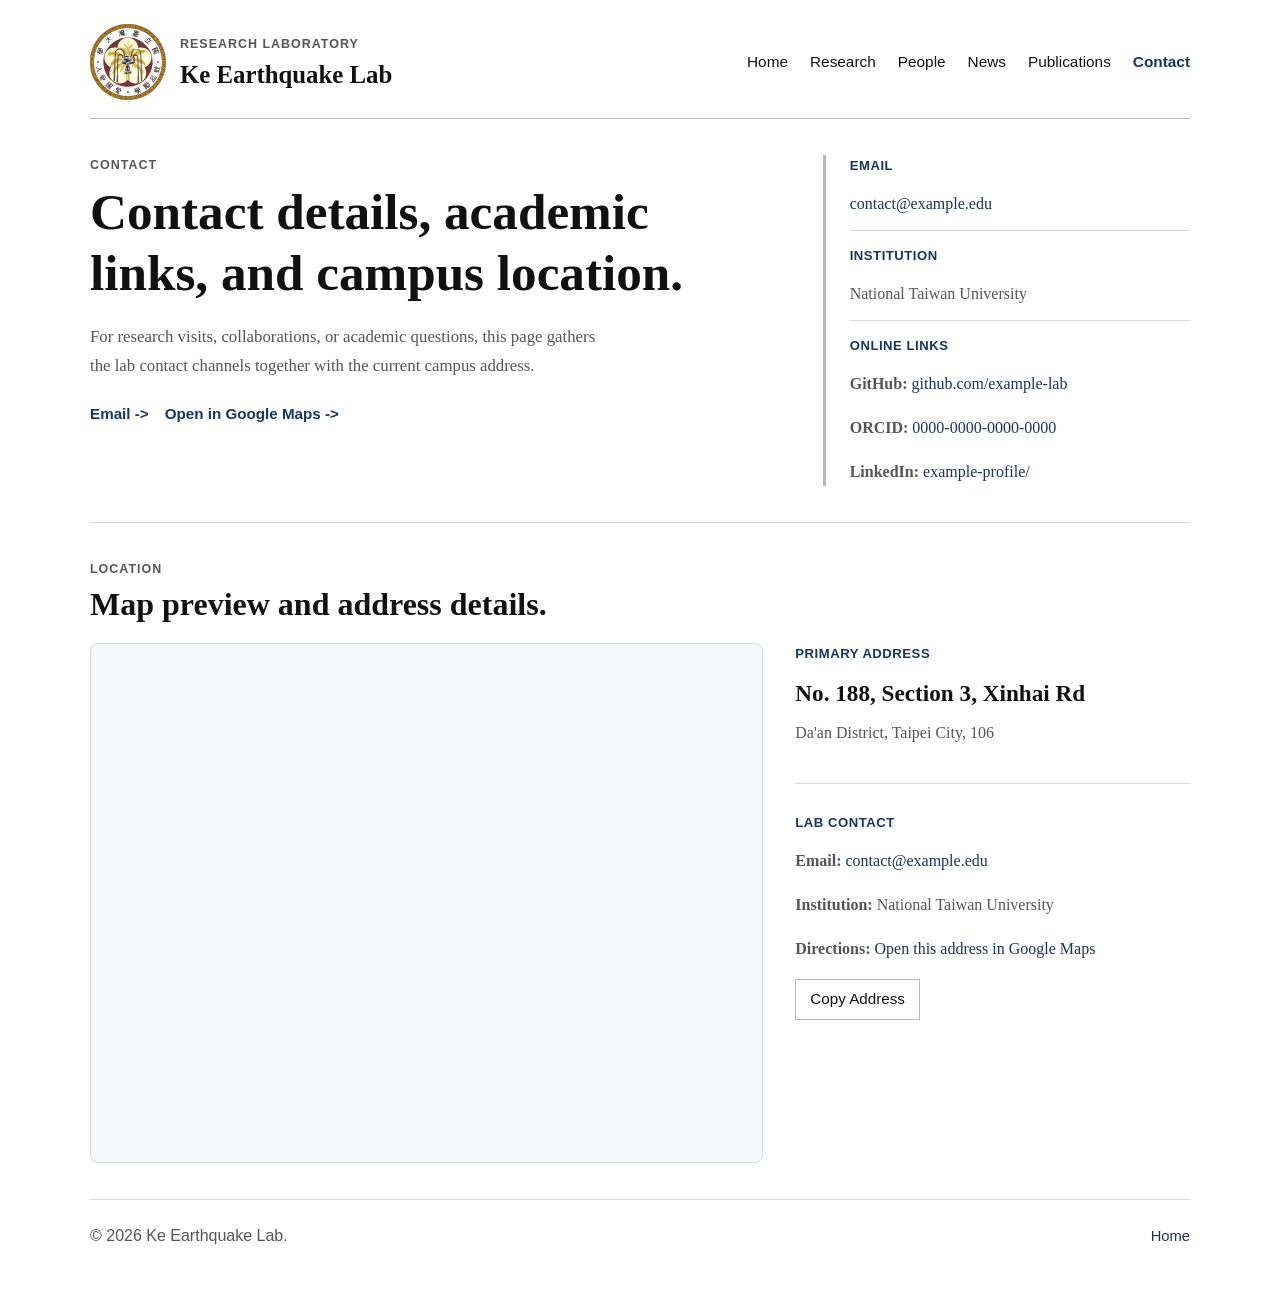
==== contact.html @ 21821f2b "Add standalone contact page" ====
<!DOCTYPE html>
<html lang="en">
  <head>
    <meta charset="UTF-8" />
    <meta name="viewport" content="width=device-width, initial-scale=1.0" />
    <title>Contact | Ke Earthquake Lab</title>
    <meta name="description" content="Contact information and location for Ke Earthquake Lab." />
    <link rel="preconnect" href="https://fonts.googleapis.com" />
    <link rel="preconnect" href="https://fonts.gstatic.com" crossorigin />
    <link
      href="https://fonts.googleapis.com/css2?family=Manrope:wght@400;500;700;800&amp;family=Fraunces:opsz,wght@9..144,600;9..144,700&amp;display=swap"
      rel="stylesheet"
    />
    <link rel="stylesheet" href="styles.css" />
  </head>
  <body data-contact-page data-contact-address="No. 188, Section 3, Xinhai Rd, Da'an District, Taipei City, 106">
    <div class="page-shell">
      <header class="site-header">
        <div class="brand">
          <a href="index.html" class="brand-mark" aria-label="Ke Earthquake Lab home">
            <img src="images/logo/NTU-logo.svg" alt="NTU logo" class="brand-logo" />
          </a>
          <div>
            <p class="eyebrow">Research Laboratory</p>
            <a href="index.html" class="brand-name">Ke Earthquake Lab</a>
          </div>
        </div>
        <button class="nav-toggle" type="button" aria-expanded="false" aria-controls="site-nav">Menu</button>
        <nav id="site-nav" class="site-nav" aria-label="Primary navigation">
          <a href="index.html">Home</a>
          <a href="research.html">Research</a>
          <a href="people.html">People</a>
          <a href="news.html">News</a>
          <a href="publications.html">Publications</a>
          <a href="contact.html" aria-current="page">Contact</a>
        </nav>
      </header>

      <main>
        <section class="hero section">
          <div class="hero-copy">
            <p class="eyebrow">Contact</p>
            <h1>Contact details, academic links, and campus location.</h1>
            <p class="hero-text">
              For research visits, collaborations, or academic questions, this page gathers
              the lab contact channels together with the current campus address.
            </p>
            <div class="hero-actions">
              <a class="button" href="mailto:contact@example.edu">Email</a>
              <a class="button" href="https://www.google.com/maps/search/?api=1&amp;query=No.%20188,%20Section%203,%20Xinhai%20Rd,%20Da'an%20District,%20Taipei%20City,%20106" target="_blank" rel="noopener noreferrer">Open in Google Maps</a>
            </div>
          </div>

          <aside class="hero-panel contact-summary">
            <div class="summary-card">
              <p class="panel-label">Email</p>
              <p><a href="mailto:contact@example.edu">contact@example.edu</a></p>
            </div>
            <div class="summary-card">
              <p class="panel-label">Institution</p>
              <p>National Taiwan University</p>
            </div>
            <div class="summary-card">
              <p class="panel-label">Online Links</p>
              <p><strong>GitHub:</strong> <a href="https://github.com/example-lab" target="_blank" rel="noopener noreferrer">github.com/example-lab</a></p>
              <p><strong>ORCID:</strong> <a href="https://orcid.org/0000-0000-0000-0000" target="_blank" rel="noopener noreferrer">0000-0000-0000-0000</a></p>
              <p><strong>LinkedIn:</strong> <a href="https://www.linkedin.com/in/example-profile/" target="_blank" rel="noopener noreferrer">example-profile/</a></p>
            </div>
          </aside>
        </section>

        <section class="section">
          <div class="section-heading">
            <p class="eyebrow">Location</p>
            <h2>Map preview and address details.</h2>
          </div>

          <div class="contact-page-grid">
            <div class="map-card">
              <iframe
                id="contact-map"
                class="contact-map"
                title="Google Maps preview for the contact address"
                loading="lazy"
                referrerpolicy="no-referrer-when-downgrade"
                src="https://www.google.com/maps?q=No.%20188,%20Section%203,%20Xinhai%20Rd,%20Da'an%20District,%20Taipei%20City,%20106&amp;z=16&amp;output=embed"
              ></iframe>
            </div>

            <div class="page-stack">
              <article class="detail-item">
                <p class="section-label">Primary Address</p>
                <h2>No. 188, Section 3, Xinhai Rd</h2>
                <p>Da'an District, Taipei City, 106</p>
              </article>

              <article class="detail-item">
                <p class="section-label">Lab Contact</p>
                <p><strong>Email:</strong> <a href="mailto:contact@example.edu">contact@example.edu</a></p>
                <p><strong>Institution:</strong> National Taiwan University</p>
                <p><strong>Directions:</strong> <a href="https://www.google.com/maps/search/?api=1&amp;query=No.%20188,%20Section%203,%20Xinhai%20Rd,%20Da'an%20District,%20Taipei%20City,%20106" target="_blank" rel="noopener noreferrer">Open this address in Google Maps</a></p>
                <p><button class="map-copy-button" type="button" data-copy-address>Copy Address</button></p>
              </article>
            </div>
          </div>
        </section>
      </main>

      <footer class="site-footer">
        <p>© 2026 Ke Earthquake Lab.</p>
        <a href="index.html">Home</a>
      </footer>
    </div>
    <script src="script.js"></script>
    <script src="contact-map.js"></script>
  </body>
</html>
---- styles.css ----
:root {
  --bg: #ffffff;
  --text: #111111;
  --muted: #555555;
  --line: #d8d8d8;
  --line-strong: #b8b8b8;
  --accent: #17365d;
  --max-width: 1100px;
}

*,
*::before,
*::after {
  box-sizing: border-box;
}

html {
  scroll-behavior: smooth;
}

body {
  margin: 0;
  min-width: 320px;
  color: var(--text);
  background: var(--bg);
  font-family: "Georgia", "Times New Roman", serif;
}

a {
  color: var(--accent);
  text-decoration: none;
}

a:hover,
a:focus-visible {
  text-decoration: underline;
}

p,
li {
  margin-top: 0;
  color: var(--muted);
  line-height: 1.75;
  font-size: 1rem;
}

ul {
  margin: 0;
  padding-left: 18px;
}

.page-shell {
  width: min(calc(100% - 32px), var(--max-width));
  margin: 0 auto;
  padding: 0 0 48px;
}

.site-header {
  display: flex;
  align-items: center;
  justify-content: space-between;
  gap: 20px;
  padding: 24px 0 18px;
  border-bottom: 1px solid var(--line-strong);
}

.brand {
  display: flex;
  align-items: center;
  gap: 14px;
}

.brand-mark {
  display: grid;
  place-items: center;
  width: 76px;
  height: 76px;
  overflow: hidden;
}

.brand-logo {
  display: block;
  width: 100%;
  height: 100%;
  object-fit: contain;
}

.brand-name {
  display: block;
  color: var(--text);
  font-size: 1.55rem;
  font-weight: 700;
  line-height: 1.2;
}

.eyebrow {
  margin: 0 0 4px;
  color: var(--muted);
  font-family: "Helvetica Neue", Arial, sans-serif;
  font-size: 0.78rem;
  font-weight: 700;
  letter-spacing: 0.08em;
  text-transform: uppercase;
}

.site-nav {
  display: flex;
  align-items: center;
  gap: 22px;
  font-family: "Helvetica Neue", Arial, sans-serif;
}

.site-nav a {
  color: var(--text);
  font-size: 0.96rem;
}

.site-nav a[aria-current="page"] {
  color: var(--accent);
  font-weight: 700;
}

.nav-toggle {
  display: none;
  border: 1px solid var(--line-strong);
  background: #fff;
  color: var(--text);
  padding: 8px 12px;
  font: inherit;
  cursor: pointer;
}

.section {
  padding: 36px 0;
  border-bottom: 1px solid var(--line);
}

.hero {
  display: grid;
  grid-template-columns: minmax(0, 1.5fr) minmax(260px, 0.8fr);
  gap: 44px;
  align-items: start;
}

.hero h1,
.section-heading h2 {
  margin: 0;
  color: var(--text);
  font-weight: 700;
  line-height: 1.2;
}

.hero h1 {
  font-size: clamp(2.3rem, 4vw, 3.7rem);
}

.hero-text {
  max-width: 62ch;
  margin: 18px 0 0;
  font-size: 1.05rem;
}

.hero-actions {
  display: flex;
  flex-wrap: wrap;
  gap: 16px;
  margin-top: 24px;
}

.button {
  display: inline-block;
  padding: 0;
  color: var(--accent);
  font-family: "Helvetica Neue", Arial, sans-serif;
  font-size: 0.95rem;
  font-weight: 700;
}

.button::after {
  content: " ->";
}

.hero-panel {
  padding-left: 24px;
  border-left: 3px solid var(--line-strong);
}

.page-intro {
  padding-top: 42px;
}

.page-intro h1 {
  margin: 0;
  color: var(--text);
  font-size: clamp(2.2rem, 4vw, 3.2rem);
  line-height: 1.2;
}

.panel-label,
.card-title,
.group-heading p,
.timeline-date,
.research-index,
.section-label {
  margin: 0 0 12px;
  color: var(--accent);
  font-family: "Helvetica Neue", Arial, sans-serif;
  font-size: 0.82rem;
  font-weight: 700;
  letter-spacing: 0.04em;
  text-transform: uppercase;
}

.stat-grid {
  display: grid;
  grid-template-columns: repeat(2, minmax(0, 1fr));
  gap: 14px 22px;
}

.stat-grid article {
  padding-bottom: 10px;
  border-bottom: 1px solid var(--line);
}

.stat-grid strong {
  display: block;
  margin-bottom: 4px;
  color: var(--text);
  font-size: 1.35rem;
  font-weight: 700;
}

.section-heading {
  margin-bottom: 20px;
}

.section-heading h2 {
  font-size: clamp(1.8rem, 2.5vw, 2.5rem);
}

.two-column {
  display: grid;
  grid-template-columns: 1.35fr 1fr;
  gap: 28px;
}

.info-block {
  padding: 0;
}

.check-list li + li {
  margin-top: 6px;
}

.research-grid {
  display: grid;
  grid-template-columns: repeat(3, minmax(0, 1fr));
  gap: 28px;
}

.page-stack {
  display: grid;
  gap: 28px;
}

.detail-item {
  padding-bottom: 20px;
  border-bottom: 1px solid var(--line);
}

.detail-item:last-child {
  padding-bottom: 0;
  border-bottom: 0;
}

.detail-item h2,
.publication-item h2,
.news-entry h2 {
  margin: 0 0 10px;
  color: var(--text);
  font-size: 1.45rem;
  line-height: 1.35;
}

.research-item {
  padding-top: 4px;
}

.research-item h3,
.timeline-item h3,
.group-heading h3,
.person-name {
  margin: 0 0 8px;
  color: var(--text);
  font-size: 1.15rem;
  font-weight: 700;
}

.research-item p:last-child {
  margin-bottom: 0;
}

.summary-grid {
  display: grid;
  grid-template-columns: repeat(3, minmax(0, 1fr));
  gap: 28px;
}

.summary-item h3 {
  margin: 0 0 8px;
  color: var(--text);
  font-size: 1.1rem;
}

.section-link {
  margin: 20px 0 0;
  font-family: "Helvetica Neue", Arial, sans-serif;
  font-size: 0.95rem;
  font-weight: 700;
}

.people-group + .people-group {
  margin-top: 28px;
}

.group-heading {
  display: flex;
  align-items: baseline;
  justify-content: space-between;
  gap: 18px;
  padding-bottom: 10px;
  margin-bottom: 16px;
  border-bottom: 1px solid var(--line);
}

.people-grid {
  display: grid;
  grid-template-columns: repeat(2, minmax(0, 1fr));
  gap: 0 32px;
}

.people-grid-single {
  grid-template-columns: minmax(0, 1fr);
}

.pi-card {
  display: grid;
  grid-template-columns: 220px minmax(0, 1fr);
  gap: 28px;
  align-items: start;
  padding: 8px 0 18px;
  border-bottom: 1px solid var(--line);
}

.pi-photo {
  display: block;
  width: 220px;
  height: 280px;
  object-fit: cover;
  background: #f3f3f3;
}

.pi-meta {
  min-width: 0;
}

.pi-name {
  margin: 0 0 8px;
  color: var(--text);
  font-size: 1.8rem;
  line-height: 1.25;
  font-weight: 700;
}

.pi-title {
  margin: 0 0 14px;
  color: var(--text);
  font-size: 1.02rem;
}

.pi-bio {
  margin: 0 0 18px;
  max-width: 70ch;
}

.pi-details {
  display: grid;
  gap: 6px;
}

.pi-details p {
  margin: 0;
}

.pi-details strong {
  color: var(--text);
}

.person-card {
  display: grid;
  grid-template-columns: 96px minmax(0, 1fr);
  gap: 18px;
  align-items: start;
  padding: 18px 0;
  border-bottom: 1px solid var(--line);
}

.person-photo {
  display: block;
  width: 96px;
  height: 120px;
  object-fit: cover;
  background: #f3f3f3;
}

.person-meta {
  min-width: 0;
}

.person-role {
  margin: 0 0 8px;
  color: var(--accent);
  font-family: "Helvetica Neue", Arial, sans-serif;
  font-size: 0.78rem;
  font-weight: 700;
  letter-spacing: 0.05em;
  text-transform: uppercase;
}

.person-name {
  margin-bottom: 6px;
  font-size: 1.12rem;
  line-height: 1.35;
  word-break: keep-all;
  overflow-wrap: normal;
}

.person-focus {
  margin: 0;
  line-height: 1.65;
}

.publication-list,
.news-list {
  display: grid;
  gap: 0;
}

.publication-item,
.news-entry {
  padding: 18px 0;
  border-top: 1px solid var(--line);
}

.publication-item:first-child,
.news-entry:first-child {
  padding-top: 0;
  border-top: 0;
}

.publication-feature {
  display: grid;
  grid-template-columns: 180px minmax(0, 1fr);
  gap: 28px;
  align-items: start;
  padding: 18px 0;
  border-top: 1px solid var(--line);
}

.publication-feature:first-child {
  padding-top: 0;
  border-top: 0;
}

.publication-image {
  display: block;
  width: 180px;
  height: 120px;
  object-fit: cover;
  background: #f3f3f3;
}

.publication-content {
  min-width: 0;
}

.publication-meta {
  margin: 0 0 10px;
  font-family: "Helvetica Neue", Arial, sans-serif;
  font-size: 0.94rem;
}

.publication-links {
  margin: 8px 0 0;
  font-family: "Helvetica Neue", Arial, sans-serif;
  font-size: 0.95rem;
  font-weight: 700;
}

.publication-links a + a {
  margin-left: 18px;
}

.timeline {
  display: grid;
  gap: 0;
}

.timeline-item {
  display: grid;
  grid-template-columns: 120px minmax(0, 1fr);
  gap: 20px;
  padding: 16px 0;
  border-top: 1px solid var(--line);
}

.timeline-item:first-child {
  border-top: 0;
  padding-top: 0;
}

.contact-layout {
  display: grid;
  grid-template-columns: repeat(3, minmax(0, 1fr));
  gap: 28px;
}

.contact-summary {
  display: grid;
  gap: 14px;
}

.summary-card {
  padding-bottom: 12px;
  border-bottom: 1px solid var(--line);
}

.summary-card:last-child {
  padding-bottom: 0;
  border-bottom: 0;
}

.summary-card p:last-child {
  margin-bottom: 0;
}

.contact-page-grid {
  display: grid;
  grid-template-columns: minmax(0, 1.45fr) minmax(320px, 0.85fr);
  gap: 32px;
  align-items: start;
}

.map-card {
  position: relative;
}

.contact-map {
  display: block;
  width: 100%;
  height: 520px;
  border: 1px solid var(--line);
  border-radius: 8px;
  background: #f7f8fa;
}

.map-copy-button {
  border: 1px solid var(--line-strong);
  background: #ffffff;
  color: var(--text);
  padding: 10px 14px;
  font-family: "Helvetica Neue", Arial, sans-serif;
  font-size: 0.95rem;
  line-height: 1.2;
  cursor: pointer;
}

.map-copy-button:hover,
.map-copy-button:focus-visible {
  background: #f5f5f5;
}

.site-footer {
  display: flex;
  align-items: center;
  justify-content: space-between;
  gap: 20px;
  padding: 22px 0 0;
  color: var(--muted);
  font-family: "Helvetica Neue", Arial, sans-serif;
  font-size: 0.92rem;
}

.site-footer p {
  margin: 0;
}

[data-reveal] {
  opacity: 0;
  transform: translateY(8px);
  transition: opacity 260ms ease, transform 260ms ease;
}

[data-reveal].is-visible {
  opacity: 1;
  transform: translateY(0);
}

@media (max-width: 900px) {
  .hero,
  .two-column,
  .research-grid,
  .contact-page-grid,
  .contact-layout,
  .people-grid,
  .summary-grid {
    grid-template-columns: minmax(0, 1fr);
  }
}

@media (max-width: 720px) {
  .page-shell {
    width: min(calc(100% - 24px), var(--max-width));
  }

  .site-header {
    flex-wrap: wrap;
  }

  .nav-toggle {
    display: inline-block;
  }

  .site-nav {
    display: none;
    width: 100%;
    flex-direction: column;
    align-items: flex-start;
    gap: 12px;
    padding-top: 10px;
  }

  .site-nav.is-open {
    display: flex;
  }

  .timeline-item {
    grid-template-columns: minmax(0, 1fr);
    gap: 8px;
  }

  .pi-card {
    grid-template-columns: minmax(0, 1fr);
    gap: 16px;
  }

  .publication-feature {
    grid-template-columns: minmax(0, 1fr);
    gap: 14px;
  }

  .pi-photo {
    width: 160px;
    height: 200px;
  }

  .publication-image {
    width: 180px;
    height: 120px;
    max-width: 100%;
  }

  .contact-map {
    height: 360px;
  }

  .person-card {
    grid-template-columns: 78px minmax(0, 1fr);
    gap: 14px;
  }

  .person-photo {
    width: 78px;
    height: 98px;
  }

  .group-heading,
  .site-footer {
    flex-direction: column;
    align-items: flex-start;
  }
}
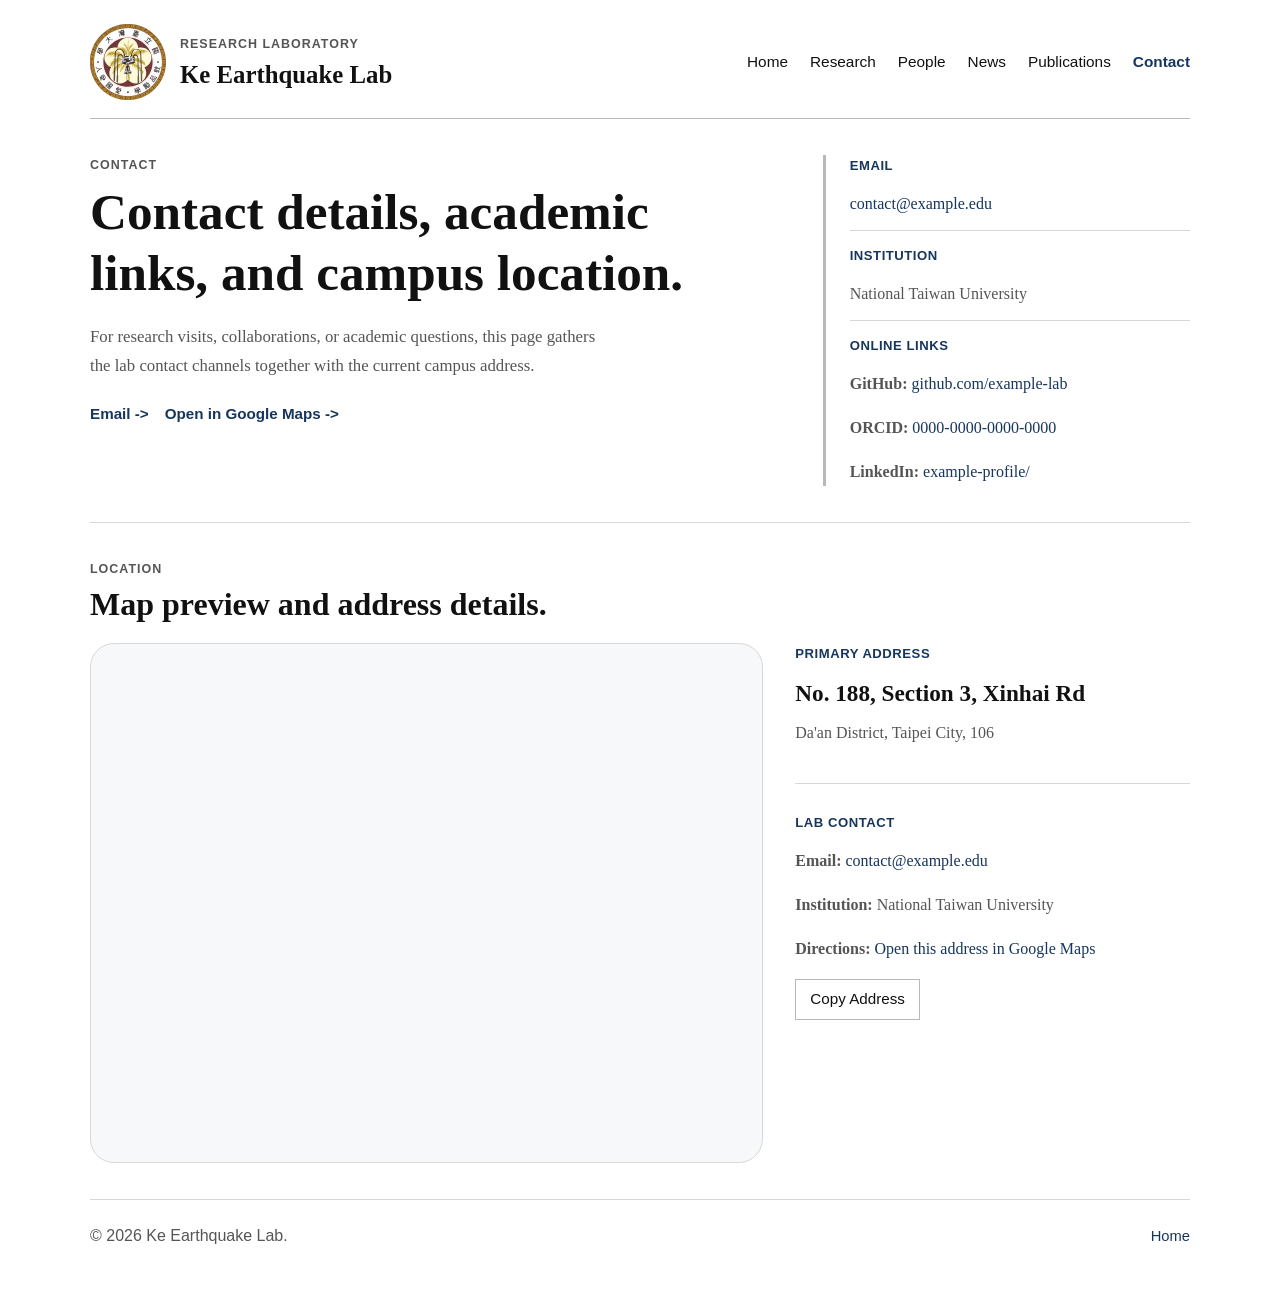
==== commit e069cfc3: "Fix contact map styling" ====
--- a/contact.html
+++ b/contact.html
@@ -11,7 +11,7 @@
       href="https://fonts.googleapis.com/css2?family=Manrope:wght@400;500;700;800&amp;family=Fraunces:opsz,wght@9..144,600;9..144,700&amp;display=swap"
       rel="stylesheet"
     />
-    <link rel="stylesheet" href="styles.css" />
+    <link rel="stylesheet" href="styles.css?v=20260513-contact" />
   </head>
   <body data-contact-page data-contact-address="No. 188, Section 3, Xinhai Rd, Da'an District, Taipei City, 106">
     <div class="page-shell">
@@ -111,7 +111,7 @@
         <a href="index.html">Home</a>
       </footer>
     </div>
-    <script src="script.js"></script>
-    <script src="contact-map.js"></script>
+    <script src="script.js?v=20260513-contact"></script>
+    <script src="contact-map.js?v=20260513-contact"></script>
   </body>
 </html>
--- a/styles.css
+++ b/styles.css
@@ -560,7 +560,7 @@
   width: 100%;
   height: 520px;
   border: 1px solid var(--line);
-  border-radius: 8px;
+  border-radius: 24px;
   background: #f7f8fa;
 }
 
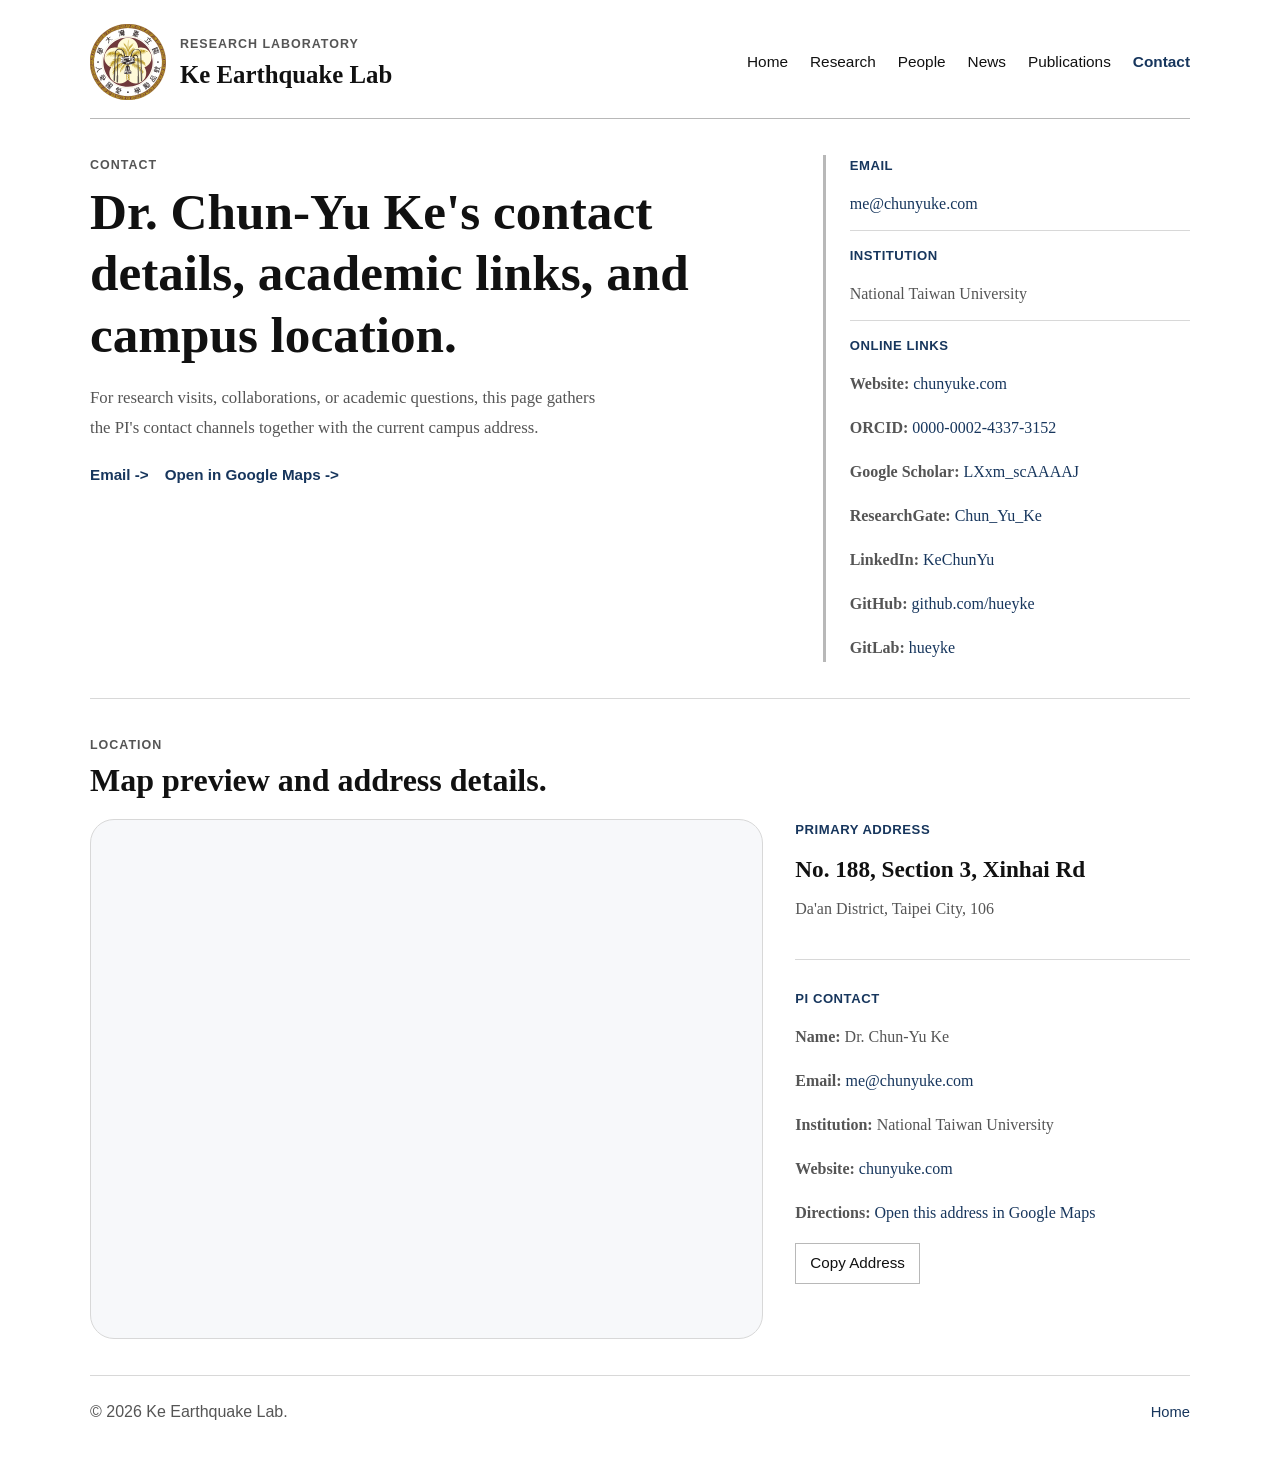
==== commit 79c0a6c2: "Update PI information" ====
--- a/contact.html
+++ b/contact.html
@@ -11,7 +11,7 @@
       href="https://fonts.googleapis.com/css2?family=Manrope:wght@400;500;700;800&amp;family=Fraunces:opsz,wght@9..144,600;9..144,700&amp;display=swap"
       rel="stylesheet"
     />
-    <link rel="stylesheet" href="styles.css?v=20260513-contact" />
+    <link rel="stylesheet" href="styles.css?v=20260513-pi" />
   </head>
   <body data-contact-page data-contact-address="No. 188, Section 3, Xinhai Rd, Da'an District, Taipei City, 106">
     <div class="page-shell">
@@ -40,13 +40,13 @@
         <section class="hero section">
           <div class="hero-copy">
             <p class="eyebrow">Contact</p>
-            <h1>Contact details, academic links, and campus location.</h1>
+            <h1>Dr. Chun-Yu Ke's contact details, academic links, and campus location.</h1>
             <p class="hero-text">
               For research visits, collaborations, or academic questions, this page gathers
-              the lab contact channels together with the current campus address.
+              the PI's contact channels together with the current campus address.
             </p>
             <div class="hero-actions">
-              <a class="button" href="mailto:contact@example.edu">Email</a>
+              <a class="button" href="mailto:me@chunyuke.com">Email</a>
               <a class="button" href="https://www.google.com/maps/search/?api=1&amp;query=No.%20188,%20Section%203,%20Xinhai%20Rd,%20Da'an%20District,%20Taipei%20City,%20106" target="_blank" rel="noopener noreferrer">Open in Google Maps</a>
             </div>
           </div>
@@ -54,7 +54,7 @@
           <aside class="hero-panel contact-summary">
             <div class="summary-card">
               <p class="panel-label">Email</p>
-              <p><a href="mailto:contact@example.edu">contact@example.edu</a></p>
+              <p><a href="mailto:me@chunyuke.com">me@chunyuke.com</a></p>
             </div>
             <div class="summary-card">
               <p class="panel-label">Institution</p>
@@ -62,9 +62,13 @@
             </div>
             <div class="summary-card">
               <p class="panel-label">Online Links</p>
-              <p><strong>GitHub:</strong> <a href="https://github.com/example-lab" target="_blank" rel="noopener noreferrer">github.com/example-lab</a></p>
-              <p><strong>ORCID:</strong> <a href="https://orcid.org/0000-0000-0000-0000" target="_blank" rel="noopener noreferrer">0000-0000-0000-0000</a></p>
-              <p><strong>LinkedIn:</strong> <a href="https://www.linkedin.com/in/example-profile/" target="_blank" rel="noopener noreferrer">example-profile/</a></p>
+              <p><strong>Website:</strong> <a href="https://chunyuke.com" target="_blank" rel="noopener noreferrer">chunyuke.com</a></p>
+              <p><strong>ORCID:</strong> <a href="https://orcid.org/0000-0002-4337-3152" target="_blank" rel="noopener noreferrer">0000-0002-4337-3152</a></p>
+              <p><strong>Google Scholar:</strong> <a href="https://scholar.google.com/citations?user=LXxm_scAAAAJ" target="_blank" rel="noopener noreferrer">LXxm_scAAAAJ</a></p>
+              <p><strong>ResearchGate:</strong> <a href="https://www.researchgate.net/profile/Chun_Yu_Ke" target="_blank" rel="noopener noreferrer">Chun_Yu_Ke</a></p>
+              <p><strong>LinkedIn:</strong> <a href="https://www.linkedin.com/in/KeChunYu" target="_blank" rel="noopener noreferrer">KeChunYu</a></p>
+              <p><strong>GitHub:</strong> <a href="https://github.com/hueyke" target="_blank" rel="noopener noreferrer">github.com/hueyke</a></p>
+              <p><strong>GitLab:</strong> <a href="https://gitlab.com/users/hueyke/contributed" target="_blank" rel="noopener noreferrer">hueyke</a></p>
             </div>
           </aside>
         </section>
@@ -95,9 +99,11 @@
               </article>
 
               <article class="detail-item">
-                <p class="section-label">Lab Contact</p>
-                <p><strong>Email:</strong> <a href="mailto:contact@example.edu">contact@example.edu</a></p>
+                <p class="section-label">PI Contact</p>
+                <p><strong>Name:</strong> Dr. Chun-Yu Ke</p>
+                <p><strong>Email:</strong> <a href="mailto:me@chunyuke.com">me@chunyuke.com</a></p>
                 <p><strong>Institution:</strong> National Taiwan University</p>
+                <p><strong>Website:</strong> <a href="https://chunyuke.com" target="_blank" rel="noopener noreferrer">chunyuke.com</a></p>
                 <p><strong>Directions:</strong> <a href="https://www.google.com/maps/search/?api=1&amp;query=No.%20188,%20Section%203,%20Xinhai%20Rd,%20Da'an%20District,%20Taipei%20City,%20106" target="_blank" rel="noopener noreferrer">Open this address in Google Maps</a></p>
                 <p><button class="map-copy-button" type="button" data-copy-address>Copy Address</button></p>
               </article>
@@ -111,7 +117,7 @@
         <a href="index.html">Home</a>
       </footer>
     </div>
-    <script src="script.js?v=20260513-contact"></script>
-    <script src="contact-map.js?v=20260513-contact"></script>
+    <script src="script.js?v=20260513-pi"></script>
+    <script src="contact-map.js?v=20260513-pi"></script>
   </body>
 </html>
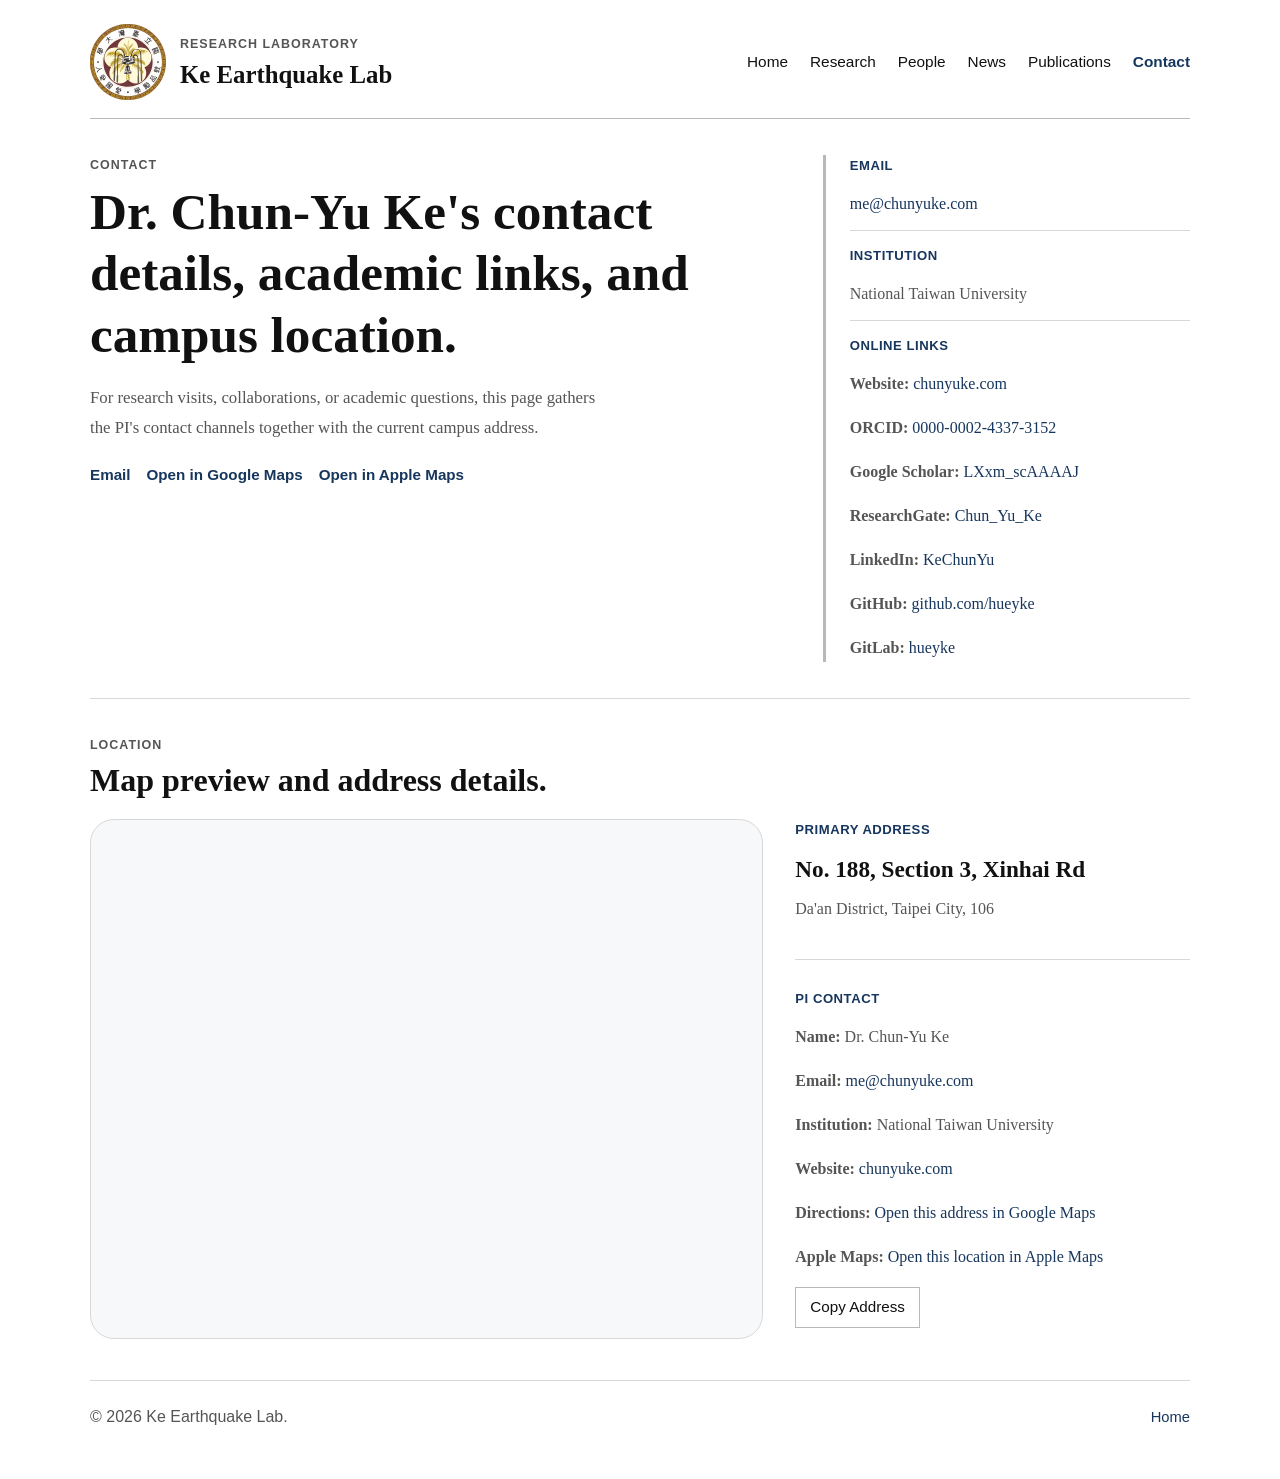
==== commit d258eb09: "Add contact map actions" ====
--- a/contact.html
+++ b/contact.html
@@ -48,6 +48,7 @@
             <div class="hero-actions">
               <a class="button" href="mailto:me@chunyuke.com">Email</a>
               <a class="button" href="https://www.google.com/maps/search/?api=1&amp;query=No.%20188,%20Section%203,%20Xinhai%20Rd,%20Da'an%20District,%20Taipei%20City,%20106" target="_blank" rel="noopener noreferrer">Open in Google Maps</a>
+              <a class="button" href="https://maps.apple.com/?address=No.%20188,%20Section%203,%20Xinhai%20Rd,%20Da'an%20District,%20Taipei%20City,%20106&amp;q=No.%20188,%20Section%203,%20Xinhai%20Rd" target="_blank" rel="noopener noreferrer">Open in Apple Maps</a>
             </div>
           </div>
 
@@ -105,6 +106,7 @@
                 <p><strong>Institution:</strong> National Taiwan University</p>
                 <p><strong>Website:</strong> <a href="https://chunyuke.com" target="_blank" rel="noopener noreferrer">chunyuke.com</a></p>
                 <p><strong>Directions:</strong> <a href="https://www.google.com/maps/search/?api=1&amp;query=No.%20188,%20Section%203,%20Xinhai%20Rd,%20Da'an%20District,%20Taipei%20City,%20106" target="_blank" rel="noopener noreferrer">Open this address in Google Maps</a></p>
+                <p><strong>Apple Maps:</strong> <a href="https://maps.apple.com/?address=No.%20188,%20Section%203,%20Xinhai%20Rd,%20Da'an%20District,%20Taipei%20City,%20106&amp;q=No.%20188,%20Section%203,%20Xinhai%20Rd" target="_blank" rel="noopener noreferrer">Open this location in Apple Maps</a></p>
                 <p><button class="map-copy-button" type="button" data-copy-address>Copy Address</button></p>
               </article>
             </div>
--- a/styles.css
+++ b/styles.css
@@ -174,10 +174,6 @@
   font-family: "Helvetica Neue", Arial, sans-serif;
   font-size: 0.95rem;
   font-weight: 700;
-}
-
-.button::after {
-  content: " ->";
 }
 
 .hero-panel {
